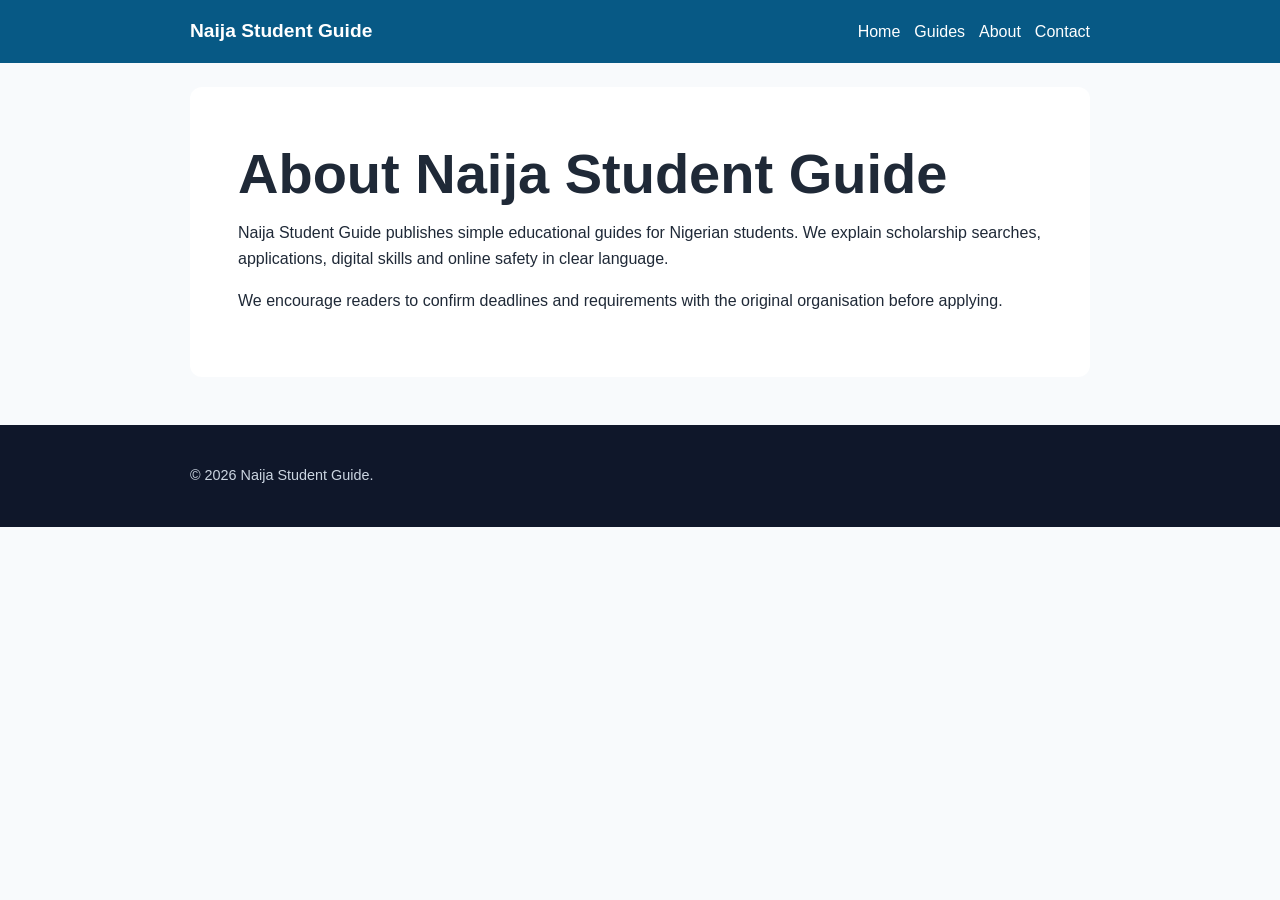
==== about.html @ 8ea8862a "Add files via upload" ====
<!doctype html><html lang="en"><head><meta charset="utf-8"><meta name="viewport" content="width=device-width, initial-scale=1"><title>About | Naija Student Guide</title><link rel="stylesheet" href="style.css"></head><body><header class="site-header"><div class="container"><a class="brand" href="index.html">Naija Student Guide</a><nav><a href="index.html">Home</a><a href="article.html">Guides</a><a href="about.html">About</a><a href="contact.html">Contact</a></nav></div></header><main class="container"><article class="article"><h1>About Naija Student Guide</h1><p>Naija Student Guide publishes simple educational guides for Nigerian students. We explain scholarship searches, applications, digital skills and online safety in clear language.</p><p>We encourage readers to confirm deadlines and requirements with the original organisation before applying.</p></article></main><footer class="site-footer"><div class="container"><p>© 2026 Naija Student Guide.</p></div></footer></body></html>
---- style.css ----
* { box-sizing: border-box; }
body { margin: 0; font-family: Arial, sans-serif; line-height: 1.6; color: #1f2937; background: #f8fafc; }
a { color: #075985; }
.container { width: min(92%, 900px); margin: 0 auto; }
.site-header { background: #075985; color: white; padding: 16px 0; }
.site-header .container { display: flex; gap: 18px; align-items: center; justify-content: space-between; flex-wrap: wrap; }
.brand { color: white; text-decoration: none; font-weight: 700; font-size: 1.2rem; }
nav { display: flex; gap: 14px; flex-wrap: wrap; }
nav a { color: white; text-decoration: none; }
.hero { background: #e0f2fe; padding: 48px 24px; margin: 24px 0; border-radius: 14px; }
.eyebrow, .date { color: #0369a1; font-weight: 700; text-transform: uppercase; font-size: .82rem; letter-spacing: .04em; }
h1 { font-size: clamp(2rem, 7vw, 3.5rem); line-height: 1.1; margin: 8px 0 16px; }
h2 { margin-top: 32px; }
h3 { line-height: 1.25; }
.section { margin: 28px 0; }
.card { background: white; padding: 22px; border: 1px solid #dbeafe; border-radius: 12px; margin: 14px 0; }
.grid { display: grid; grid-template-columns: repeat(auto-fit, minmax(200px, 1fr)); gap: 16px; }
.button { display: inline-block; background: #0369a1; color: white; padding: 10px 14px; border-radius: 7px; text-decoration: none; font-weight: 700; }
.article { background: white; padding: clamp(20px, 5vw, 48px); margin: 24px 0; border-radius: 12px; }
.article h2 { color: #075985; }
.article table { width: 100%; border-collapse: collapse; display: block; overflow-x: auto; }
.article th, .article td { border: 1px solid #cbd5e1; padding: 10px; text-align: left; }
.article blockquote { border-left: 4px solid #0284c7; margin: 20px 0; padding: 10px 18px; background: #f0f9ff; }
.site-footer { margin-top: 48px; background: #0f172a; color: #cbd5e1; padding: 25px 0; font-size: .9rem; }
.site-footer a { color: #bae6fd; }
@media (max-width: 600px) { .site-header .container { align-items: flex-start; flex-direction: column; } nav { gap: 10px; } .hero { padding: 30px 20px; } }
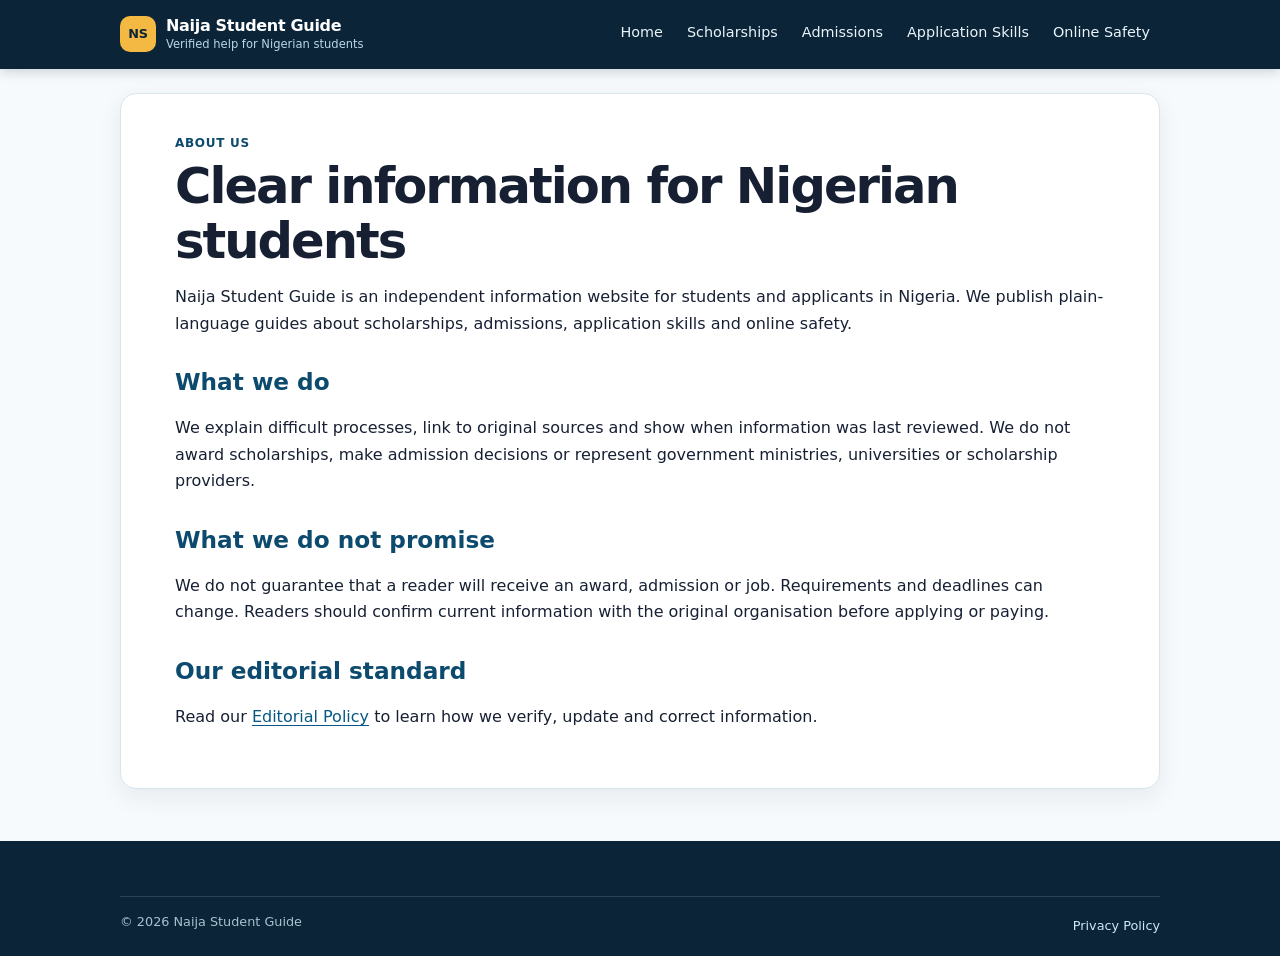
==== commit 71832903: "Add files via upload" ====
--- a/about.html
+++ b/about.html
@@ -1 +1 @@
-<!doctype html><html lang="en"><head><meta charset="utf-8"><meta name="viewport" content="width=device-width, initial-scale=1"><title>About | Naija Student Guide</title><link rel="stylesheet" href="style.css"></head><body><header class="site-header"><div class="container"><a class="brand" href="index.html">Naija Student Guide</a><nav><a href="index.html">Home</a><a href="article.html">Guides</a><a href="about.html">About</a><a href="contact.html">Contact</a></nav></div></header><main class="container"><article class="article"><h1>About Naija Student Guide</h1><p>Naija Student Guide publishes simple educational guides for Nigerian students. We explain scholarship searches, applications, digital skills and online safety in clear language.</p><p>We encourage readers to confirm deadlines and requirements with the original organisation before applying.</p></article></main><footer class="site-footer"><div class="container"><p>© 2026 Naija Student Guide.</p></div></footer></body></html>
+<!doctype html><html lang="en-NG"><head><meta charset="utf-8"><meta name="viewport" content="width=device-width, initial-scale=1"><title>About Naija Student Guide</title><meta name="description" content="Learn who Naija Student Guide serves and how we prepare student information."><link rel="stylesheet" href="style.css"></head><body><a class="skip-link" href="#main">Skip to content</a><header class="site-header"><div class="container header-inner"><a class="brand" href="index.html"><span class="brand-mark">NS</span><span>Naija Student Guide<small>Verified help for Nigerian students</small></span></a><nav aria-label="Primary navigation"><a href="index.html">Home</a><a href="scholarships.html">Scholarships</a><a href="admissions.html">Admissions</a><a href="application-skills.html">Application Skills</a><a href="online-safety.html">Online Safety</a></nav></div></header><main id="main" class="container"><article class="article"><p class="eyebrow">About us</p><h1>Clear information for Nigerian students</h1><p>Naija Student Guide is an independent information website for students and applicants in Nigeria. We publish plain-language guides about scholarships, admissions, application skills and online safety.</p><h2>What we do</h2><p>We explain difficult processes, link to original sources and show when information was last reviewed. We do not award scholarships, make admission decisions or represent government ministries, universities or scholarship providers.</p><h2>What we do not promise</h2><p>We do not guarantee that a reader will receive an award, admission or job. Requirements and deadlines can change. Readers should confirm current information with the original organisation before applying or paying.</p><h2>Our editorial standard</h2><p>Read our <a href="editorial-policy.html">Editorial Policy</a> to learn how we verify, update and correct information.</p></article></main><footer class="site-footer"><div class="container footer-bottom"><span>© 2026 Naija Student Guide</span><a href="privacy.html">Privacy Policy</a></div></footer></body></html>
--- a/style.css
+++ b/style.css
@@ -1,26 +1 @@
-* { box-sizing: border-box; }
-body { margin: 0; font-family: Arial, sans-serif; line-height: 1.6; color: #1f2937; background: #f8fafc; }
-a { color: #075985; }
-.container { width: min(92%, 900px); margin: 0 auto; }
-.site-header { background: #075985; color: white; padding: 16px 0; }
-.site-header .container { display: flex; gap: 18px; align-items: center; justify-content: space-between; flex-wrap: wrap; }
-.brand { color: white; text-decoration: none; font-weight: 700; font-size: 1.2rem; }
-nav { display: flex; gap: 14px; flex-wrap: wrap; }
-nav a { color: white; text-decoration: none; }
-.hero { background: #e0f2fe; padding: 48px 24px; margin: 24px 0; border-radius: 14px; }
-.eyebrow, .date { color: #0369a1; font-weight: 700; text-transform: uppercase; font-size: .82rem; letter-spacing: .04em; }
-h1 { font-size: clamp(2rem, 7vw, 3.5rem); line-height: 1.1; margin: 8px 0 16px; }
-h2 { margin-top: 32px; }
-h3 { line-height: 1.25; }
-.section { margin: 28px 0; }
-.card { background: white; padding: 22px; border: 1px solid #dbeafe; border-radius: 12px; margin: 14px 0; }
-.grid { display: grid; grid-template-columns: repeat(auto-fit, minmax(200px, 1fr)); gap: 16px; }
-.button { display: inline-block; background: #0369a1; color: white; padding: 10px 14px; border-radius: 7px; text-decoration: none; font-weight: 700; }
-.article { background: white; padding: clamp(20px, 5vw, 48px); margin: 24px 0; border-radius: 12px; }
-.article h2 { color: #075985; }
-.article table { width: 100%; border-collapse: collapse; display: block; overflow-x: auto; }
-.article th, .article td { border: 1px solid #cbd5e1; padding: 10px; text-align: left; }
-.article blockquote { border-left: 4px solid #0284c7; margin: 20px 0; padding: 10px 18px; background: #f0f9ff; }
-.site-footer { margin-top: 48px; background: #0f172a; color: #cbd5e1; padding: 25px 0; font-size: .9rem; }
-.site-footer a { color: #bae6fd; }
-@media (max-width: 600px) { .site-header .container { align-items: flex-start; flex-direction: column; } nav { gap: 10px; } .hero { padding: 30px 20px; } }
+:root{--navy:#0b2438;--blue:#075985;--blue2:#0c4a6e;--sky:#eaf7ff;--cream:#fffdf8;--ink:#172033;--muted:#5a6979;--line:#d9e5ed;--green:#146c52;--green-bg:#e6f5ef;--white:#fff;--radius:16px;--shadow:0 8px 24px rgba(15,23,42,.07)}*{box-sizing:border-box}html{scroll-behavior:smooth}body{margin:0;background:#f7fafc;color:var(--ink);font-family:system-ui,-apple-system,BlinkMacSystemFont,"Segoe UI",Arial,sans-serif;font-size:16px;line-height:1.65;-webkit-text-size-adjust:100%}a{color:var(--blue);text-underline-offset:3px}a:focus-visible{outline:3px solid #f59e0b;outline-offset:3px}.container{width:min(calc(100% - 32px),1040px);margin-inline:auto}.skip-link{position:absolute;left:-9999px;top:auto}.skip-link:focus{left:12px;top:12px;background:#fff;color:var(--navy);padding:10px;z-index:20}.site-header{background:var(--navy);color:#fff;padding:14px 0;box-shadow:0 2px 12px #00152333}.header-inner{display:flex;flex-direction:column;gap:14px}.brand{display:inline-flex;align-items:center;gap:10px;color:#fff;text-decoration:none;font-weight:800;line-height:1.15;letter-spacing:-.02em}.brand small{display:block;color:#b9d7e8;font-size:.72rem;font-weight:500;letter-spacing:0;margin-top:3px}.brand-mark{display:grid;place-items:center;width:36px;height:36px;border-radius:10px;background:#f4b942;color:var(--navy);font-size:.8rem;font-weight:900}.site-header nav{display:flex;gap:4px;overflow-x:auto;padding-bottom:3px;scrollbar-width:none}.site-header nav::-webkit-scrollbar{display:none}.site-header nav a{color:#e9f5fb;text-decoration:none;white-space:nowrap;padding:7px 10px;border-radius:8px;font-size:.9rem}.site-header nav a:hover,.site-header nav a[aria-current=page]{background:#ffffff1c;color:#fff}.hero{margin:24px 0 18px;padding:34px 22px;border:1px solid #c7e9f9;border-radius:var(--radius);background:linear-gradient(135deg,#e1f4ff,#f8fcff);box-shadow:var(--shadow)}.eyebrow{margin:0 0 7px;color:var(--blue2);font-size:.75rem;line-height:1.3;font-weight:850;letter-spacing:.06em;text-transform:uppercase}.hero h1{max-width:740px;margin:8px 0 14px;font-size:clamp(2.05rem,9vw,3.7rem);line-height:1.07;letter-spacing:-.05em}.hero p:not(.eyebrow){max-width:650px;margin:0;color:#405367;font-size:1.05rem}.hero-actions{display:flex;flex-wrap:wrap;gap:10px;margin-top:23px}.button{display:inline-flex;align-items:center;justify-content:center;min-height:44px;padding:9px 15px;border-radius:9px;background:var(--blue);color:#fff;text-decoration:none;font-weight:760}.button:hover{background:var(--blue2)}.button-secondary{background:#fff;color:var(--blue);border:1px solid #a7d2e8}.trust-strip{display:flex;flex-wrap:wrap;gap:8px 16px;padding:14px 16px;border:1px solid #b9dfd0;border-radius:12px;background:var(--green-bg);color:#245a49;font-size:.9rem}.trust-strip strong{color:#0d4d3a}.section{margin:34px 0}.section-heading{display:flex;align-items:end;justify-content:space-between;gap:14px;margin-bottom:14px}.section h2,.info-card h2{margin:0;font-size:clamp(1.55rem,5vw,2.2rem);line-height:1.2;letter-spacing:-.03em}.category-grid{display:grid;grid-template-columns:1fr;gap:13px}.category-card,.info-card,.featured-card{background:#fff;border:1px solid var(--line);border-radius:var(--radius);box-shadow:var(--shadow)}.category-card{padding:19px;text-decoration:none;color:var(--ink);transition:transform .15s ease,box-shadow .15s ease}.category-card:hover{transform:translateY(-2px);box-shadow:0 12px 26px #0f172a14}.category-icon{display:grid;place-items:center;width:36px;height:28px;border-radius:7px;background:var(--sky);color:var(--blue2);font-size:.75rem;font-weight:850}.category-card h3{margin:12px 0 5px;font-size:1.2rem}.category-card p{margin:0 0 11px;color:var(--muted);font-size:.94rem}.text-link{font-weight:750;color:var(--blue);text-decoration:none}.featured-card{display:flex;align-items:center;justify-content:space-between;gap:22px;padding:22px}.featured-card h3{margin:9px 0;font-size:clamp(1.25rem,4vw,1.7rem);line-height:1.25}.featured-card h3 a{color:var(--blue2)}.featured-card p:not(.eyebrow):not(.meta):not(.status-pill){color:var(--muted)}.status-pill{display:inline-block;margin:0;padding:4px 9px;border-radius:99px;background:var(--green-bg);color:var(--green);font-size:.75rem;font-weight:800;text-transform:uppercase;letter-spacing:.04em}.meta{margin:9px 0 0;color:#687789;font-size:.86rem}.two-column{display:grid;grid-template-columns:1fr;gap:14px}.info-card{padding:22px}.info-card p:not(.eyebrow){color:var(--muted)}.site-footer{margin-top:52px;padding:30px 0 16px;background:var(--navy);color:#cbdde8}.footer-grid{display:grid;grid-template-columns:1fr;gap:24px}.footer-brand{margin-bottom:12px}.site-footer h2{margin:0 0 7px;color:#fff;font-size:1rem}.site-footer a:not(.brand){display:block;color:#cbe9f8;margin:4px 0;text-decoration:none}.site-footer p{font-size:.9rem}.footer-bottom{display:flex;justify-content:space-between;gap:12px;flex-wrap:wrap;border-top:1px solid #ffffff22;margin-top:25px;padding-top:14px;font-size:.8rem;color:#a9c0cf}.article{margin:24px 0;padding:25px 20px;background:#fff;border:1px solid var(--line);border-radius:var(--radius);box-shadow:var(--shadow)}.article h1{margin:8px 0 16px;font-size:clamp(2rem,8vw,3.1rem);line-height:1.1;letter-spacing:-.04em}.article h2{margin-top:30px;color:var(--blue2);font-size:1.45rem;line-height:1.25}.article h3{line-height:1.3}.article li{margin:7px 0}.article table{width:100%;display:block;overflow-x:auto;border-collapse:collapse;margin:15px 0 22px}.article th,.article td{min-width:150px;padding:10px;border:1px solid var(--line);text-align:left;vertical-align:top}.article th{background:var(--sky)}.article blockquote{margin:22px 0;padding:14px 17px;border-left:4px solid #0284c7;background:#f0f9ff}.article code{padding:2px 5px;border-radius:4px;background:#eef2f7}.source-box{margin:24px 0;padding:16px;border:1px solid #b9dfd0;border-radius:12px;background:var(--green-bg)}.source-box strong{color:#0d4d3a}.ad-safe-note{margin:18px 0;padding:13px 15px;border:1px dashed #c7d2da;color:#5c6c79;background:#fbfdfe;font-size:.9rem}@media(min-width:700px){.container{width:min(calc(100% - 48px),1040px)}.header-inner{flex-direction:row;align-items:center;justify-content:space-between}.site-header nav{overflow:visible}.hero{padding:54px 48px}.category-grid{grid-template-columns:repeat(4,1fr)}.two-column{grid-template-columns:1fr 1fr}.footer-grid{grid-template-columns:2fr 1fr 1fr}.article{padding:42px 54px}}@media(max-width:520px){.featured-card{align-items:stretch;flex-direction:column}.featured-card .button{width:100%}.section-heading{align-items:start;flex-direction:column}.hero-actions .button{width:100%}}@media(prefers-reduced-motion:reduce){html{scroll-behavior:auto}.category-card{transition:none}}
